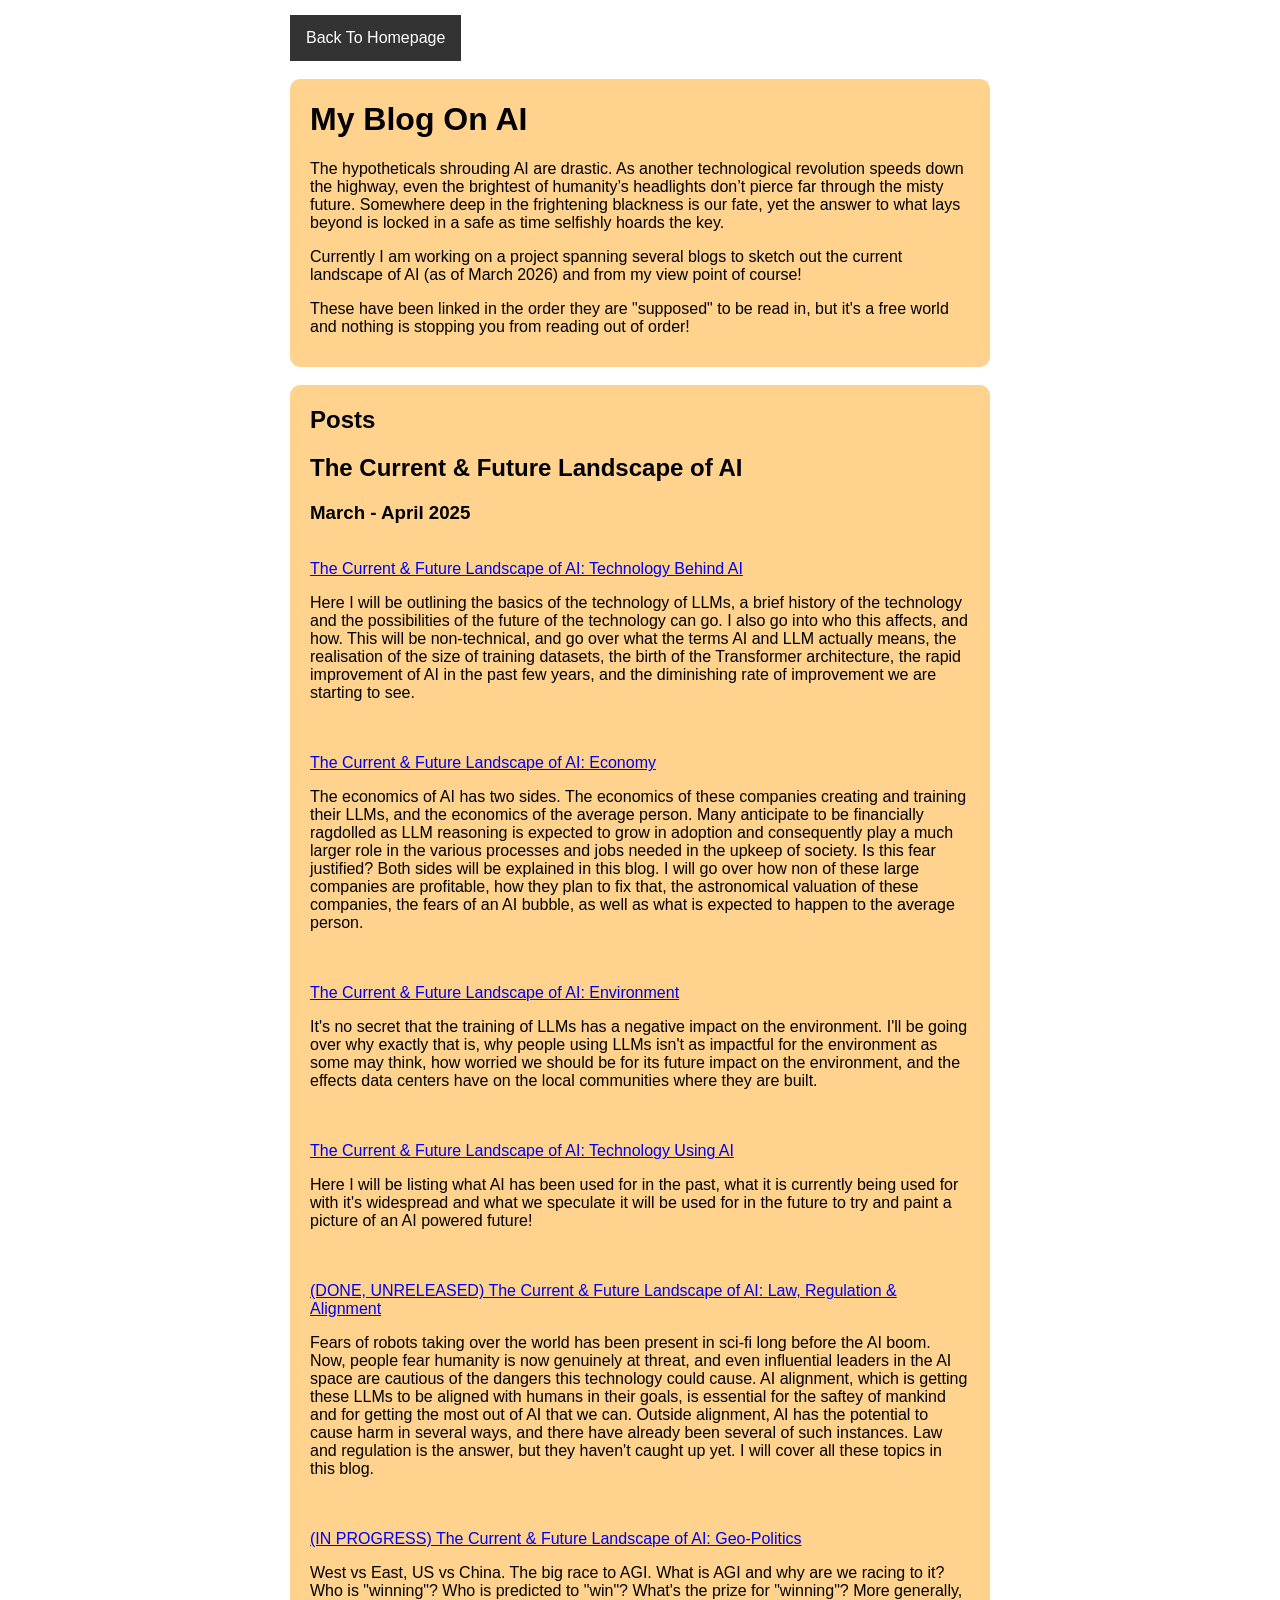
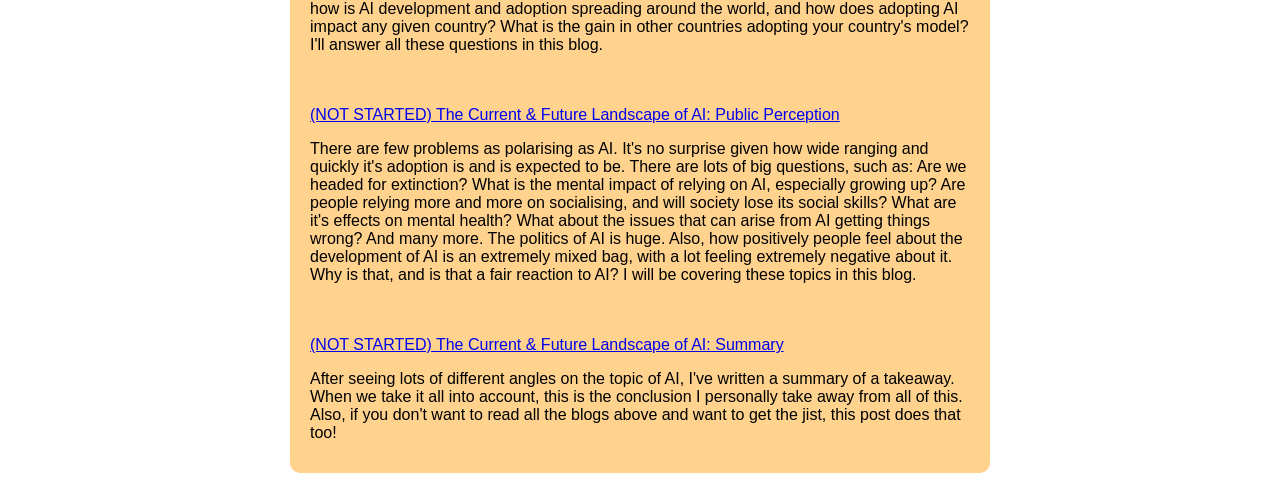
==== blog/ai-blog/ai-blog-hub.html @ b894f9e3 "small format change" ====
<!DOCTYPE html>
<html lang="en">

    <head>
        <script async src="https://www.googletagmanager.com/gtag/js?id=G-MPVWB1E2SN"></script>
        <script>
            window.dataLayer = window.dataLayer || [];
            function gtag(){dataLayer.push(arguments);}
            gtag('js', new Date());

            gtag('config', 'G-MPVWB1E2SN');
        </script>
        <meta charset="UTF-8">
        <meta name="viewport" content="width=device-width, initial-scale=1.0">
        <link rel="stylesheet" href="../../style.css">
        <title>Home</title>
    </head>

    <body>
        <nav class="nav-bar">
            <ul class="nav-bar-list nav-bar-text-design">
                <a class="nav-bar" href="../../index.html">Back To Homepage</a>
            </ul>
        </nav>

        <br>

        <div class="bg-colour">

            <h1>My Blog On AI</h1>

            <p>
                The hypotheticals shrouding AI are drastic. As another technological revolution speeds down the highway, even the brightest
                of humanity’s headlights don’t pierce far through the misty future. Somewhere deep in the frightening blackness is our fate,
                yet the answer to what lays beyond is locked in a safe as time selfishly hoards the key.
            </p>

            <p>
                Currently I am working on a project spanning several blogs to sketch out the current landscape
                of AI (as of March 2026) and from my view point of course!
            </p>

            <p>
                These have been linked in the order they are "supposed" to be read in, but it's a free world and nothing is
                stopping you from reading out of order!
            </p>

        </div>

        <br>

        <div class="bg-colour">

            <h2>Posts</h2>

            <h2>The Current & Future Landscape of AI</h2>

            <h3>March - April 2025</h3>

            <br>

            <a class="blog-title" href="ai-landscape-technology-behind-ai.html">The Current & Future Landscape of AI: Technology Behind AI</a>
            
            <p>
                Here I will be outlining the basics of the technology of LLMs, a brief history of the technology and the possibilities
                of the future of the technology can go. I also go into who this affects, and how. This will be non-technical, and
                go over what the terms AI and LLM actually means, the realisation of the size of training datasets, the birth of the
                Transformer architecture, the rapid improvement of AI in the past few years, and the diminishing rate of improvement
                we are starting to see.
            </p>
            
            <br><br>

            <a class="blog-title" href="ai-landscape-economic.html">The Current & Future Landscape of AI: Economy</a>

            <p>
                The economics of AI has two sides. The economics of these companies creating and training their LLMs, and the economics of
                the average person. Many anticipate to be financially ragdolled as LLM reasoning is expected to grow in adoption and
                consequently play a much larger role in the various processes and jobs needed in the upkeep of society. Is this fear justified?
                Both sides will be explained in this blog. I will go over how non of these large companies are profitable, how they plan to
                fix that, the astronomical valuation of these companies, the fears of an AI bubble, as well as what is expected to happen to
                the average person.
            </p>

            <br><br>

            <a class="blog-title" href="ai-landscape-environmental.html">The Current & Future Landscape of AI: Environment</a>

            <p>
                It's no secret that the training of LLMs has a negative impact on the environment. I'll be going over why exactly that
                is, why people using LLMs isn't as impactful for the environment as some may think, how worried we should be for its future
                impact on the environment, and the effects data centers have on the local communities where they are built.
            </p>

            <br><br>

            <a class="blog-title" href="ai-landscape-technology-using-ai.html">The Current & Future Landscape of AI: Technology Using AI</a>
            
            <p>
                Here I will be listing what AI has been used for in the past, what it is currently being used for with it's widespread
                and what we speculate it will be used for in the future to try and paint a picture of an AI powered future!
            
            </p>
            
            <br><br>

            <a class="blog-title" href="ai-landscape-technology-ai-alignment.html">(DONE, UNRELEASED) The Current & Future Landscape of AI: Law, Regulation & Alignment</a>
            
            <p>
                Fears of robots taking over the world has been present in sci-fi long before the AI boom. Now, people fear humanity is now
                genuinely at threat, and even influential leaders in the AI space are cautious of the dangers this technology could cause.
                AI alignment, which is getting these LLMs to be aligned with humans in their goals, is essential for the saftey of mankind
                and for getting the most out of AI that we can. Outside alignment, AI has the potential to cause harm in several ways, and
                there have already been several of such instances. Law and regulation is the answer, but they haven't caught up yet. I will
                cover all these topics in this blog.
            </p>

            <br><br>

            <a class="blog-title" href="ai-landscape-geo-political.html">(IN PROGRESS) The Current & Future Landscape of AI: Geo-Politics</a>

            <p>
                West vs East, US vs China. The big race to AGI. What is AGI and why are we racing to it? Who is "winning"? Who is predicted
                to "win"? What's the prize for "winning"? More generally, how is AI development and adoption spreading around the world, and
                how does adopting AI impact any given country? What is the gain in other countries adopting your country's model? I'll answer
                all these questions in this blog.
            </p>

            <br><br>

            <a class="blog-title" href="ai-landscape-public.html">(NOT STARTED) The Current & Future Landscape of AI: Public Perception</a>

            <p>
                There are few problems as polarising as AI. It's no surprise given how wide ranging and quickly it's adoption is and is
                expected to be. There are lots of big questions, such as: Are we headed for extinction? What is the mental impact of relying
                on AI, especially growing up? Are people relying more and more on socialising, and will society lose its social skills? What
                are it's effects on mental health? What about the issues that can arise from AI getting things wrong? And many more. The
                politics of AI is huge. Also, how positively people feel about the development of AI is an extremely mixed bag, with a lot
                feeling extremely negative about it. Why is that, and is that a fair reaction to AI? I will be covering these topics in this
                blog.
            </p>

            <br><br>

            <a class="blog-title" href="ai-landscape-summary.html">(NOT STARTED) The Current & Future Landscape of AI: Summary</a>

            <p>
                After seeing lots of different angles on the topic of AI, I've written a summary of a takeaway. When we take it all into
                account, this is the conclusion I personally take away from all of this. Also, if you don't want to read all the blogs
                above and want to get the jist, this post does that too!
            </p>

        </div>

    </body>

</html>
---- style.css ----
body {
    margin-top: 15px;
    margin-bottom: 30px;

    max-width: 700px;
    margin-left: auto;
    margin-right: auto;

    font-style: inter;
    font-family: "Inter", sans-serif;
    font-optical-sizing: auto;
    font-weight: 370;
    font-style: normal;
}

.bg-colour {
    background-color: rgb(255, 210, 142);
    border-radius: 10px;
    padding: 20px;
    padding-top: 1px;
    padding-bottom: 15px;
}

.bold {
    font-weight: bold;
}

table {
    border-collapse: collapse;
    width: 100%;
    margin: 20px 0;
}

th {
    border: 1px solid black;
    text-align: center;
    padding: 6px;
    background-color: rgb(250, 199, 110);
    font-weight: bold;
}

td {
    border: 1px solid black;
    text-align: center;
    padding: 6px;
    font-size: 14px;
}

tr:nth-child(even) {
    background-color: rgb(255, 225, 170);
}

.nav-bar {
    width: fit-content;
    background-color: #333333;
}

.nav-bar-list {
    list-style-type: none;
    margin: 0;
    padding-left: 0;
    display: flex;
}

.nav-bar-text-design a {
    display: block;
    color: rgb(255, 255, 255);
    padding: 14px 16px;
    text-decoration: none;
}

.nav-bar a:hover {
    background-color: #111111;
}

.nav-dropdown-design {
    display: none;
    list-style-type: none;
    flex-direction: column;
    position: absolute;
    background-color: #000000;
    min-width: 150px;
    box-shadow: 0px 8px 16px 0px rgba(0,0,0,0.2);
    padding: 3px 4px;
}

.nav-dropdown:hover .nav-dropdown-design{
    display: block;
}

.nav-dropdown {
    position: relative;
}
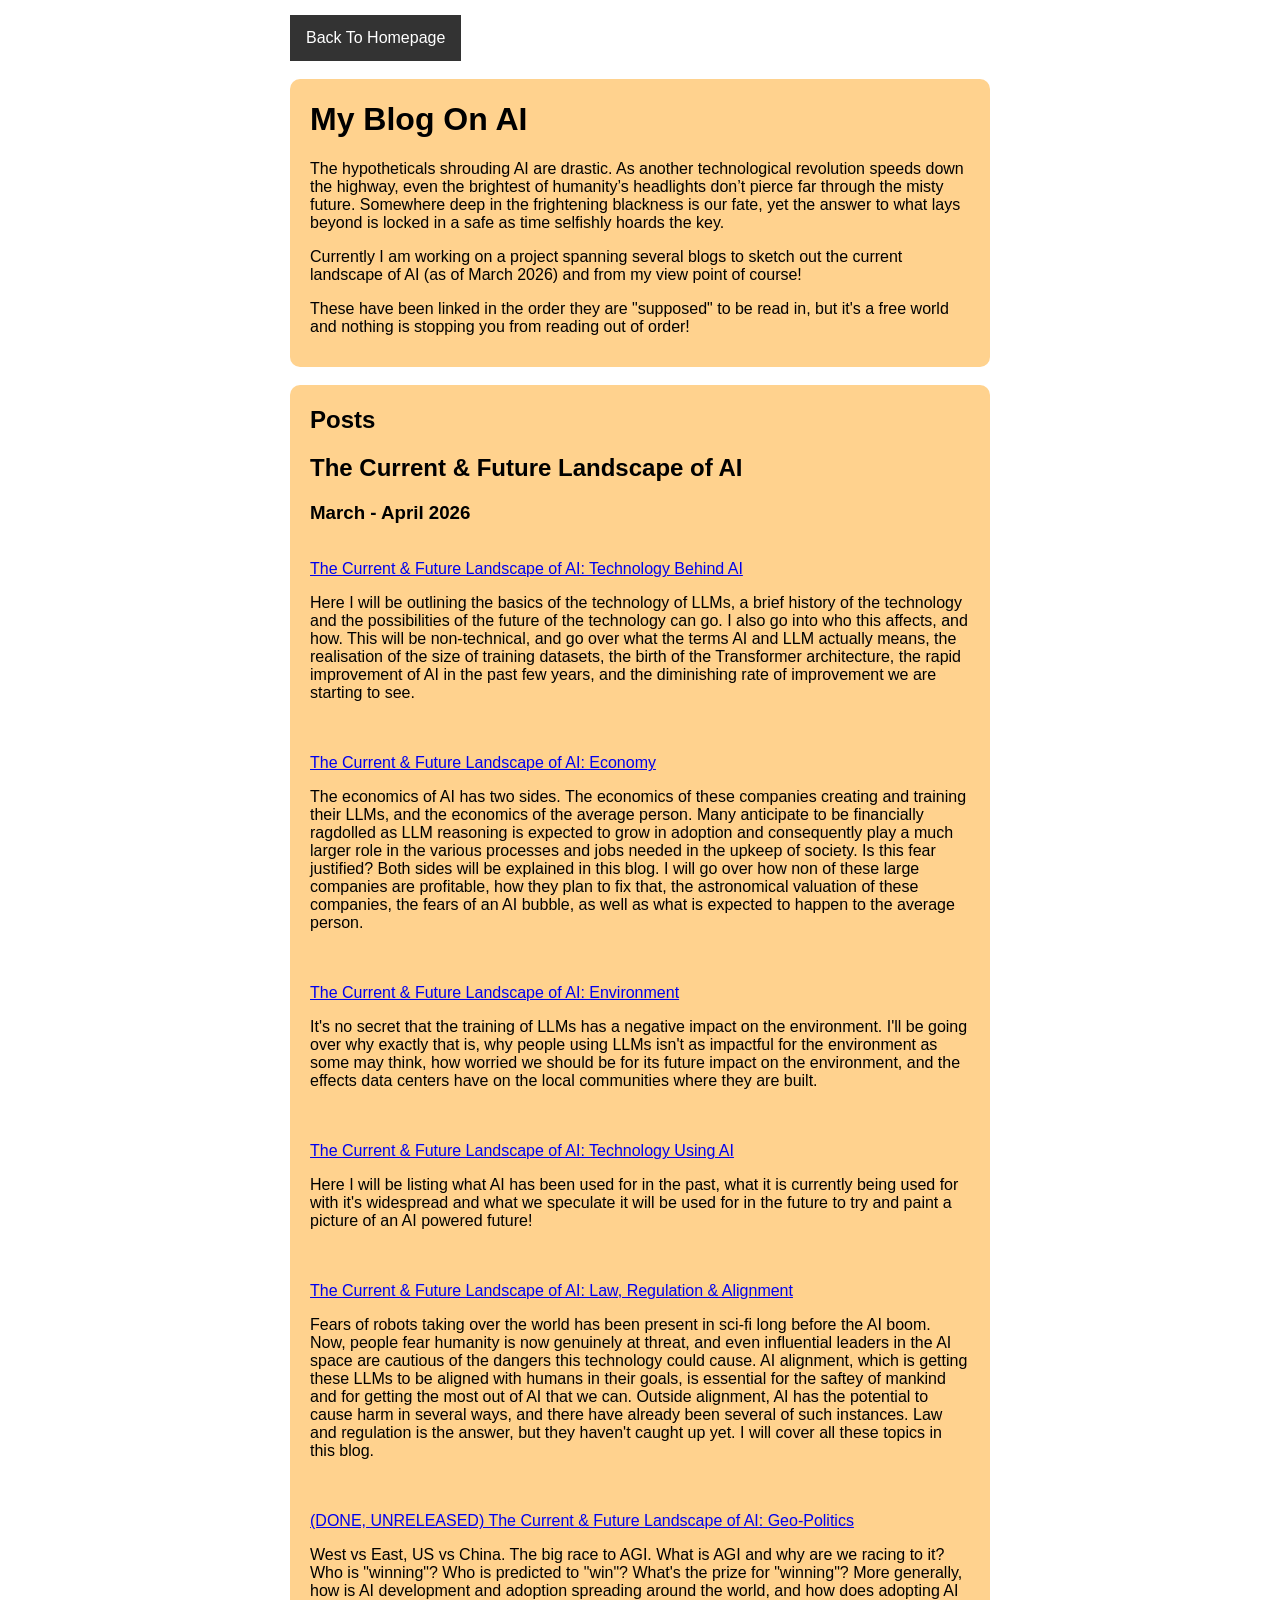
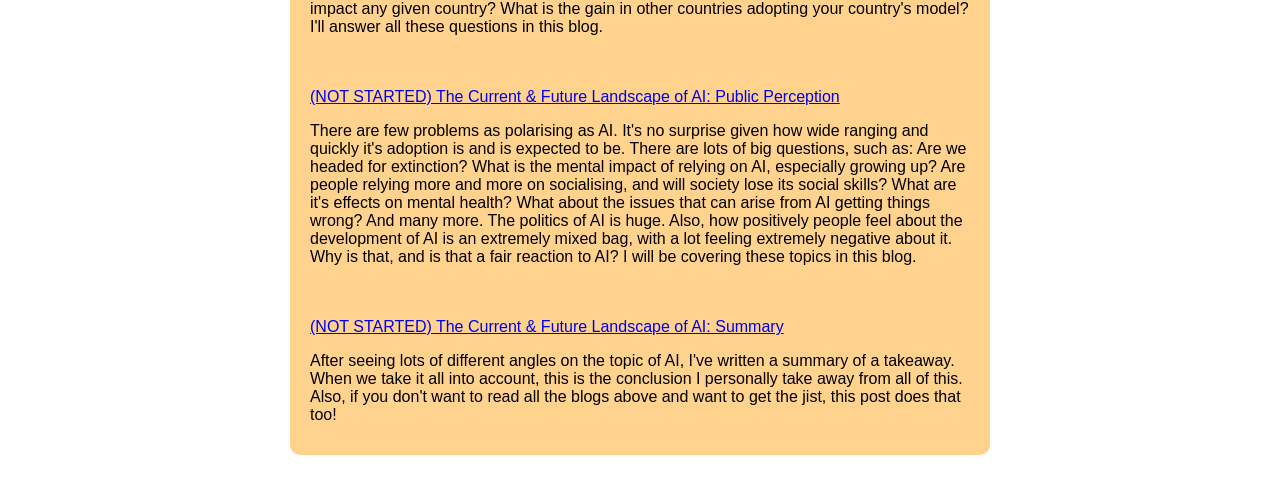
==== commit 398d0da0: "changing in progress to done for geopolitics blog" ====
--- a/blog/ai-blog/ai-blog-hub.html
+++ b/blog/ai-blog/ai-blog-hub.html
@@ -55,7 +55,7 @@
 
             <h2>The Current & Future Landscape of AI</h2>
 
-            <h3>March - April 2025</h3>
+            <h3>March - April 2026</h3>
 
             <br>
 
@@ -104,7 +104,7 @@
             
             <br><br>
 
-            <a class="blog-title" href="ai-landscape-technology-ai-alignment.html">(DONE, UNRELEASED) The Current & Future Landscape of AI: Law, Regulation & Alignment</a>
+            <a class="blog-title" href="ai-landscape-technology-ai-alignment.html">The Current & Future Landscape of AI: Law, Regulation & Alignment</a>
             
             <p>
                 Fears of robots taking over the world has been present in sci-fi long before the AI boom. Now, people fear humanity is now
@@ -117,7 +117,7 @@
 
             <br><br>
 
-            <a class="blog-title" href="ai-landscape-geo-political.html">(IN PROGRESS) The Current & Future Landscape of AI: Geo-Politics</a>
+            <a class="blog-title" href="ai-landscape-geo-political.html">(DONE, UNRELEASED) The Current & Future Landscape of AI: Geo-Politics</a>
 
             <p>
                 West vs East, US vs China. The big race to AGI. What is AGI and why are we racing to it? Who is "winning"? Who is predicted
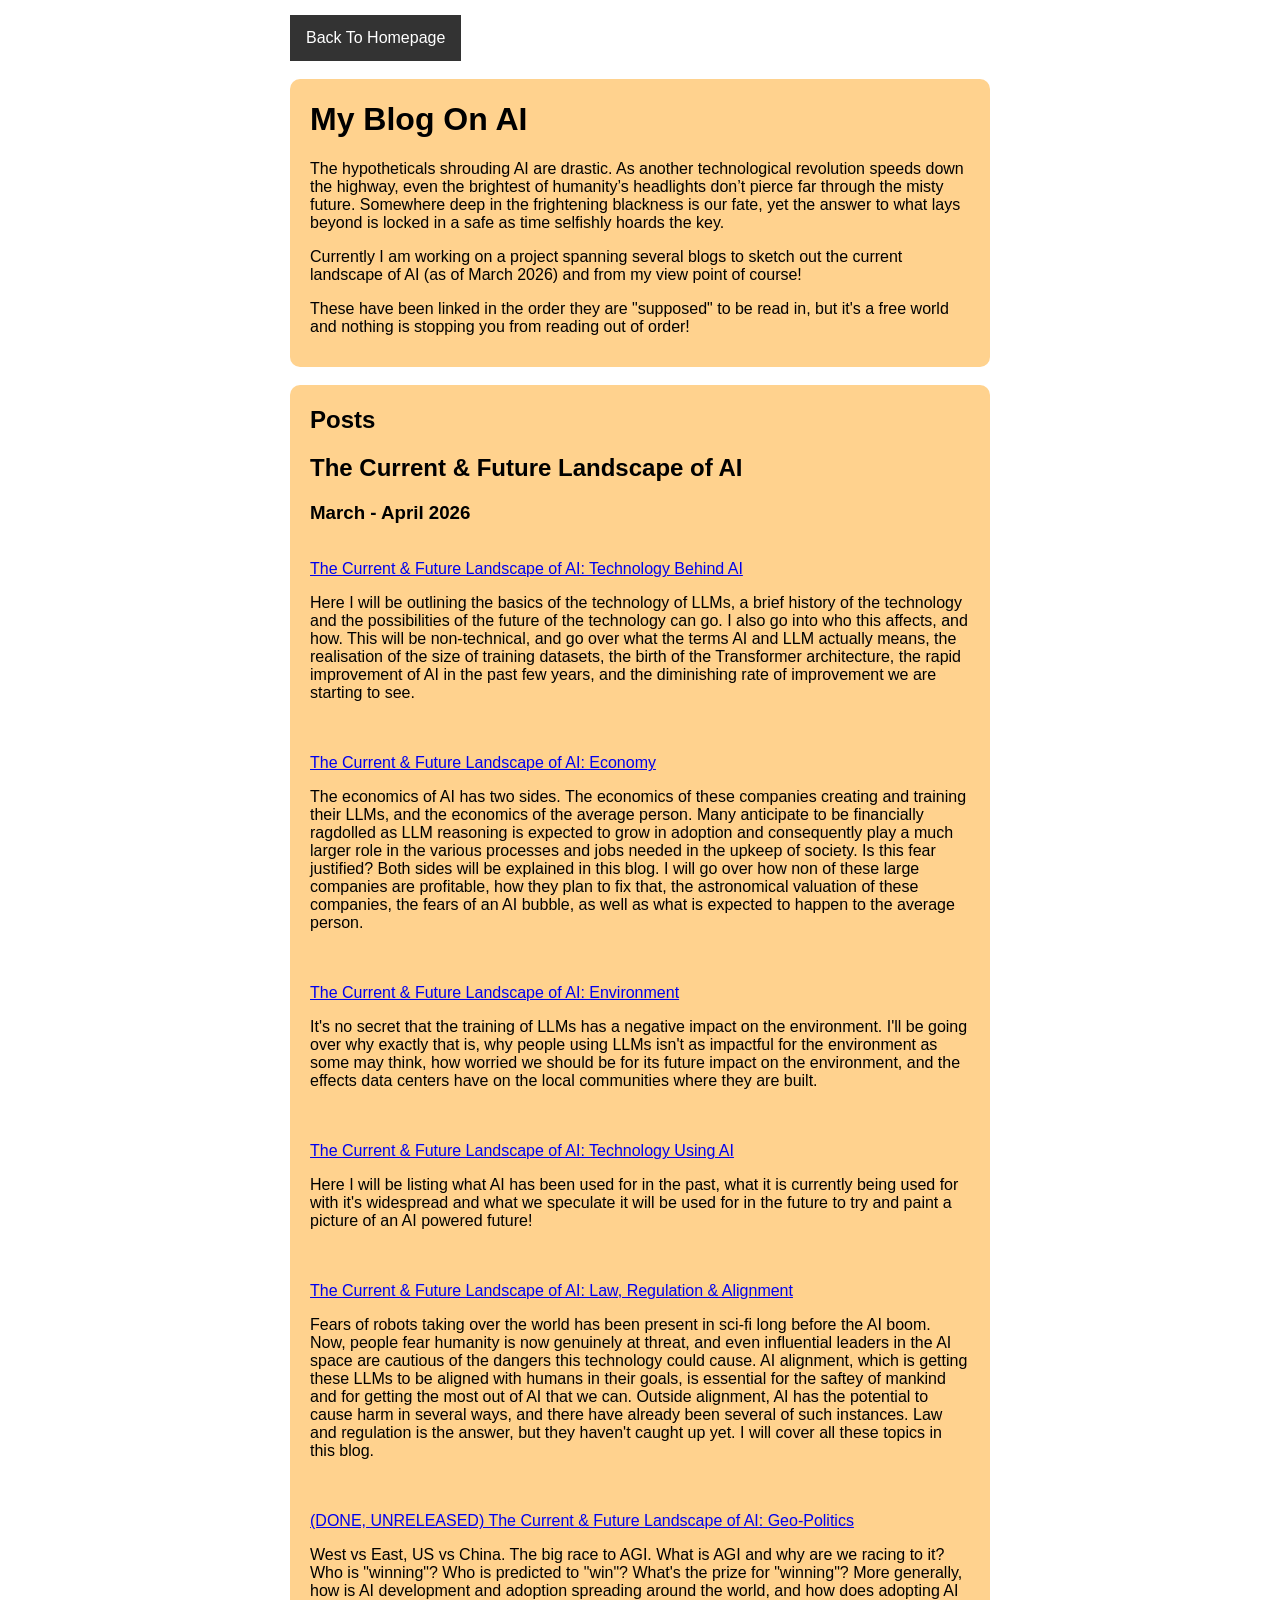
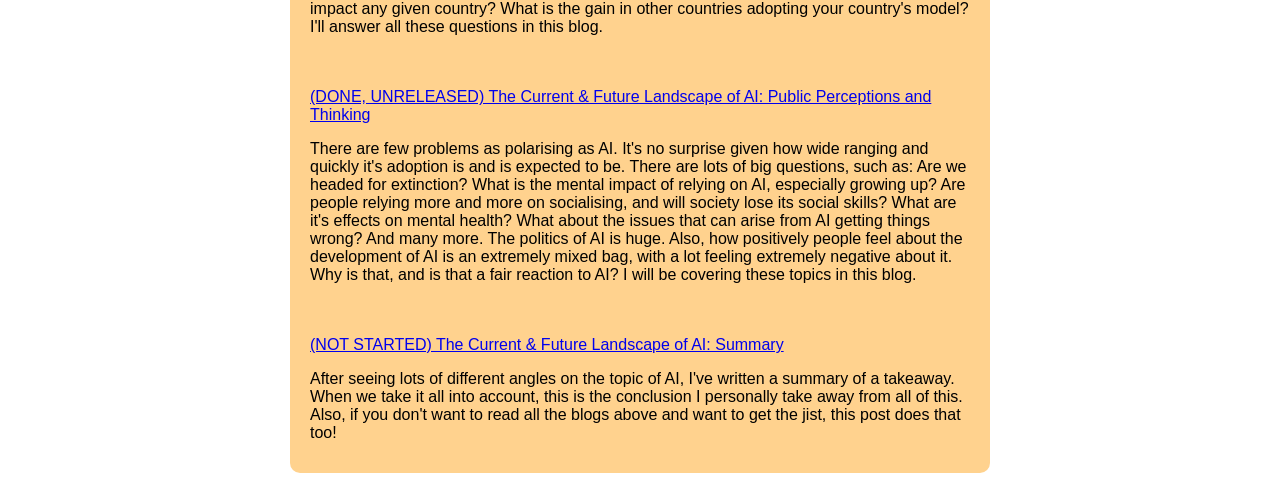
==== commit 853edd40: "added that public perception blog is done" ====
--- a/blog/ai-blog/ai-blog-hub.html
+++ b/blog/ai-blog/ai-blog-hub.html
@@ -128,7 +128,7 @@
 
             <br><br>
 
-            <a class="blog-title" href="ai-landscape-public.html">(NOT STARTED) The Current & Future Landscape of AI: Public Perception</a>
+            <a class="blog-title" href="ai-landscape-public.html">(DONE, UNRELEASED) The Current & Future Landscape of AI: Public Perceptions and Thinking</a>
 
             <p>
                 There are few problems as polarising as AI. It's no surprise given how wide ranging and quickly it's adoption is and is
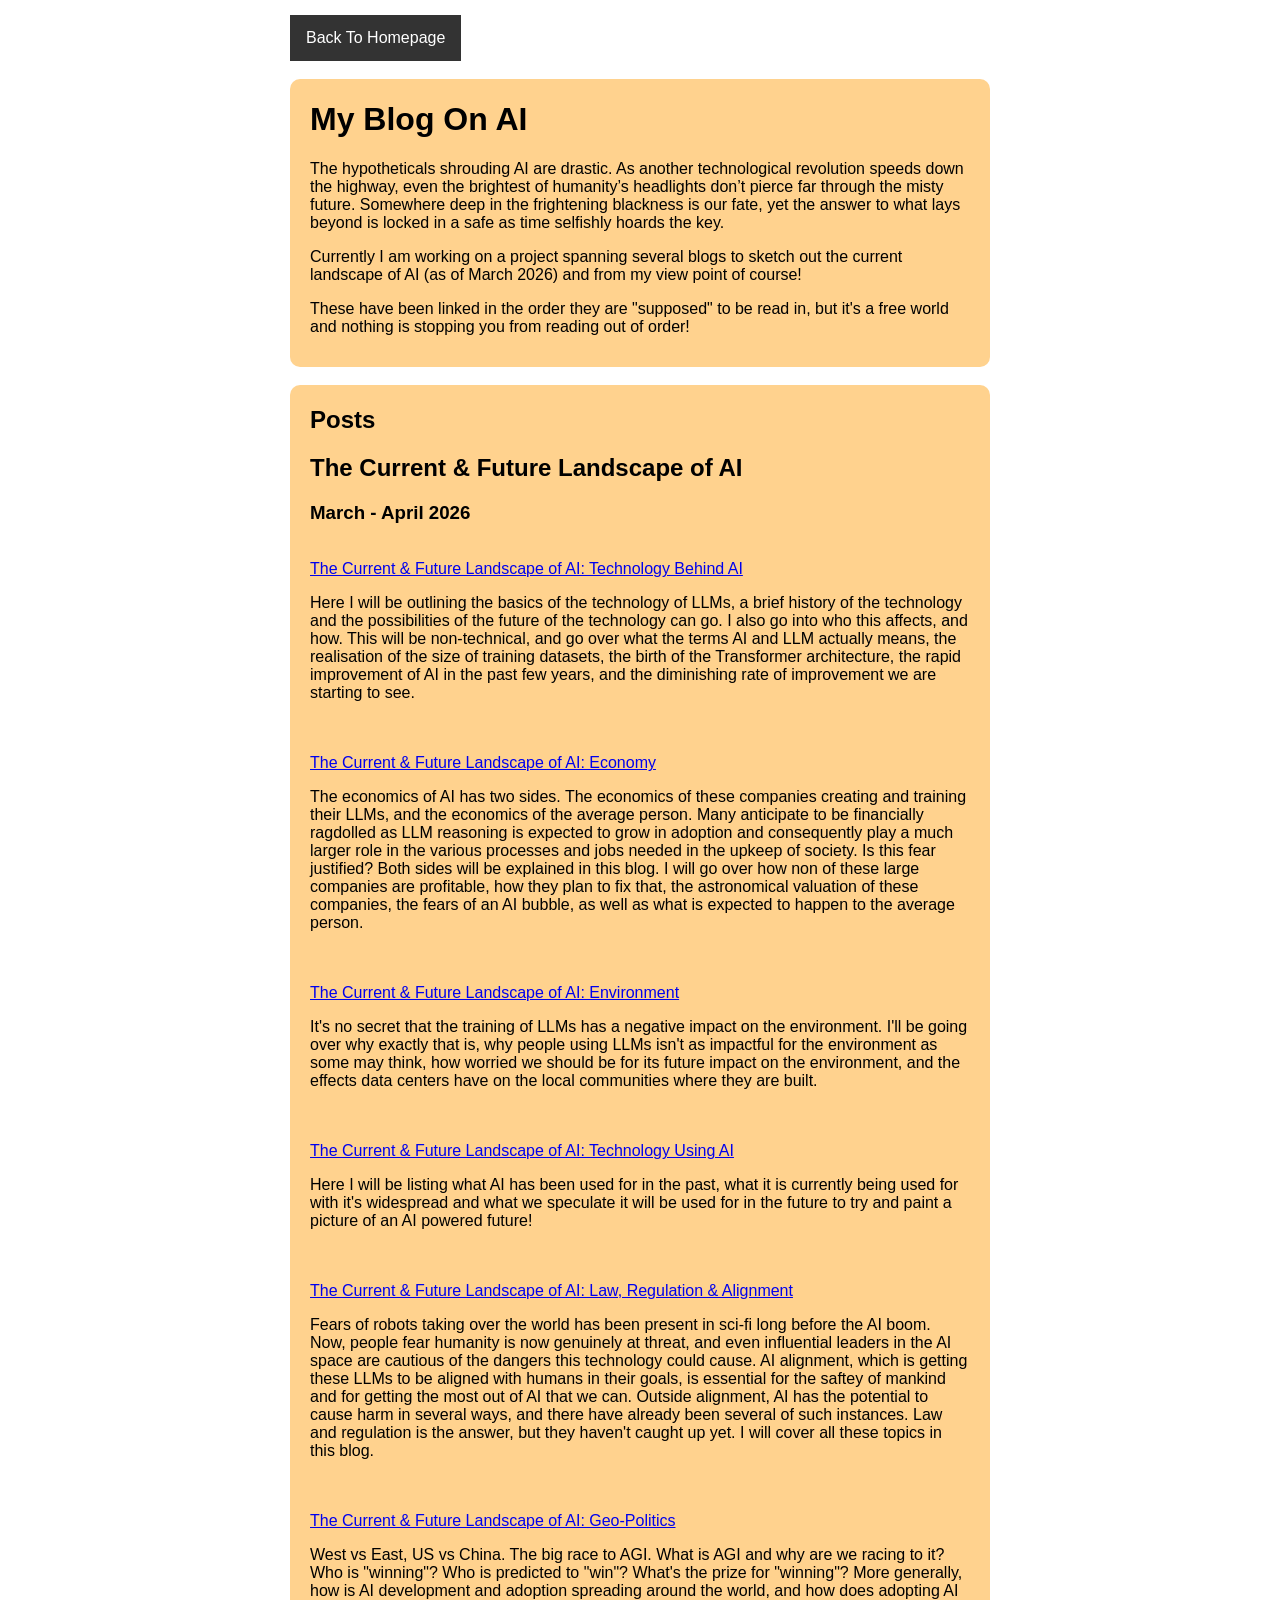
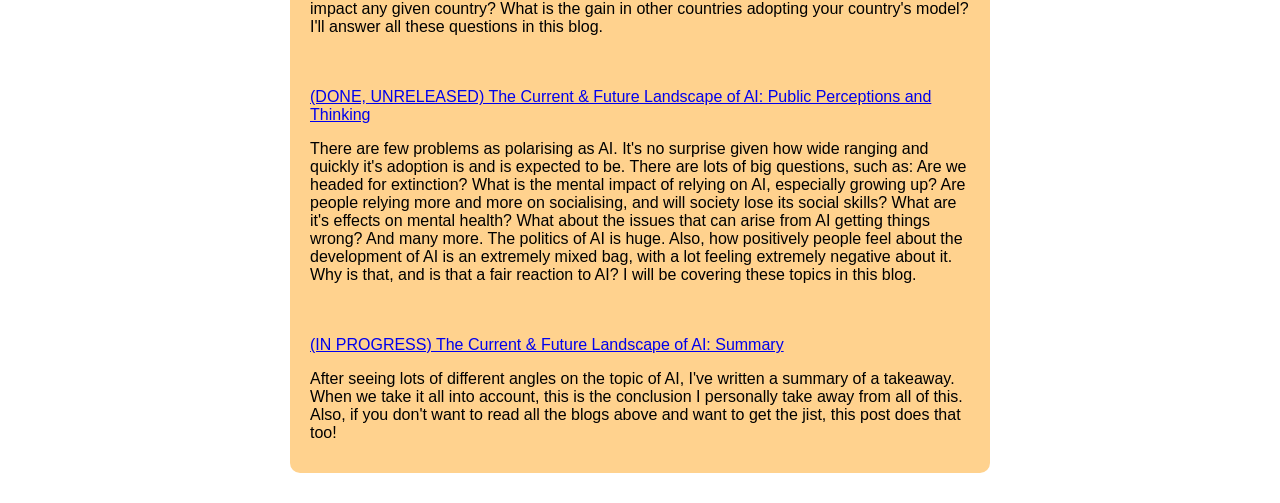
==== commit 029267ba: "edited the summary blog to be in progress" ====
--- a/blog/ai-blog/ai-blog-hub.html
+++ b/blog/ai-blog/ai-blog-hub.html
@@ -117,7 +117,7 @@
 
             <br><br>
 
-            <a class="blog-title" href="ai-landscape-geo-political.html">(DONE, UNRELEASED) The Current & Future Landscape of AI: Geo-Politics</a>
+            <a class="blog-title" href="ai-landscape-geo-political.html">The Current & Future Landscape of AI: Geo-Politics</a>
 
             <p>
                 West vs East, US vs China. The big race to AGI. What is AGI and why are we racing to it? Who is "winning"? Who is predicted
@@ -142,7 +142,7 @@
 
             <br><br>
 
-            <a class="blog-title" href="ai-landscape-summary.html">(NOT STARTED) The Current & Future Landscape of AI: Summary</a>
+            <a class="blog-title" href="ai-landscape-summary.html">(IN PROGRESS) The Current & Future Landscape of AI: Summary</a>
 
             <p>
                 After seeing lots of different angles on the topic of AI, I've written a summary of a takeaway. When we take it all into
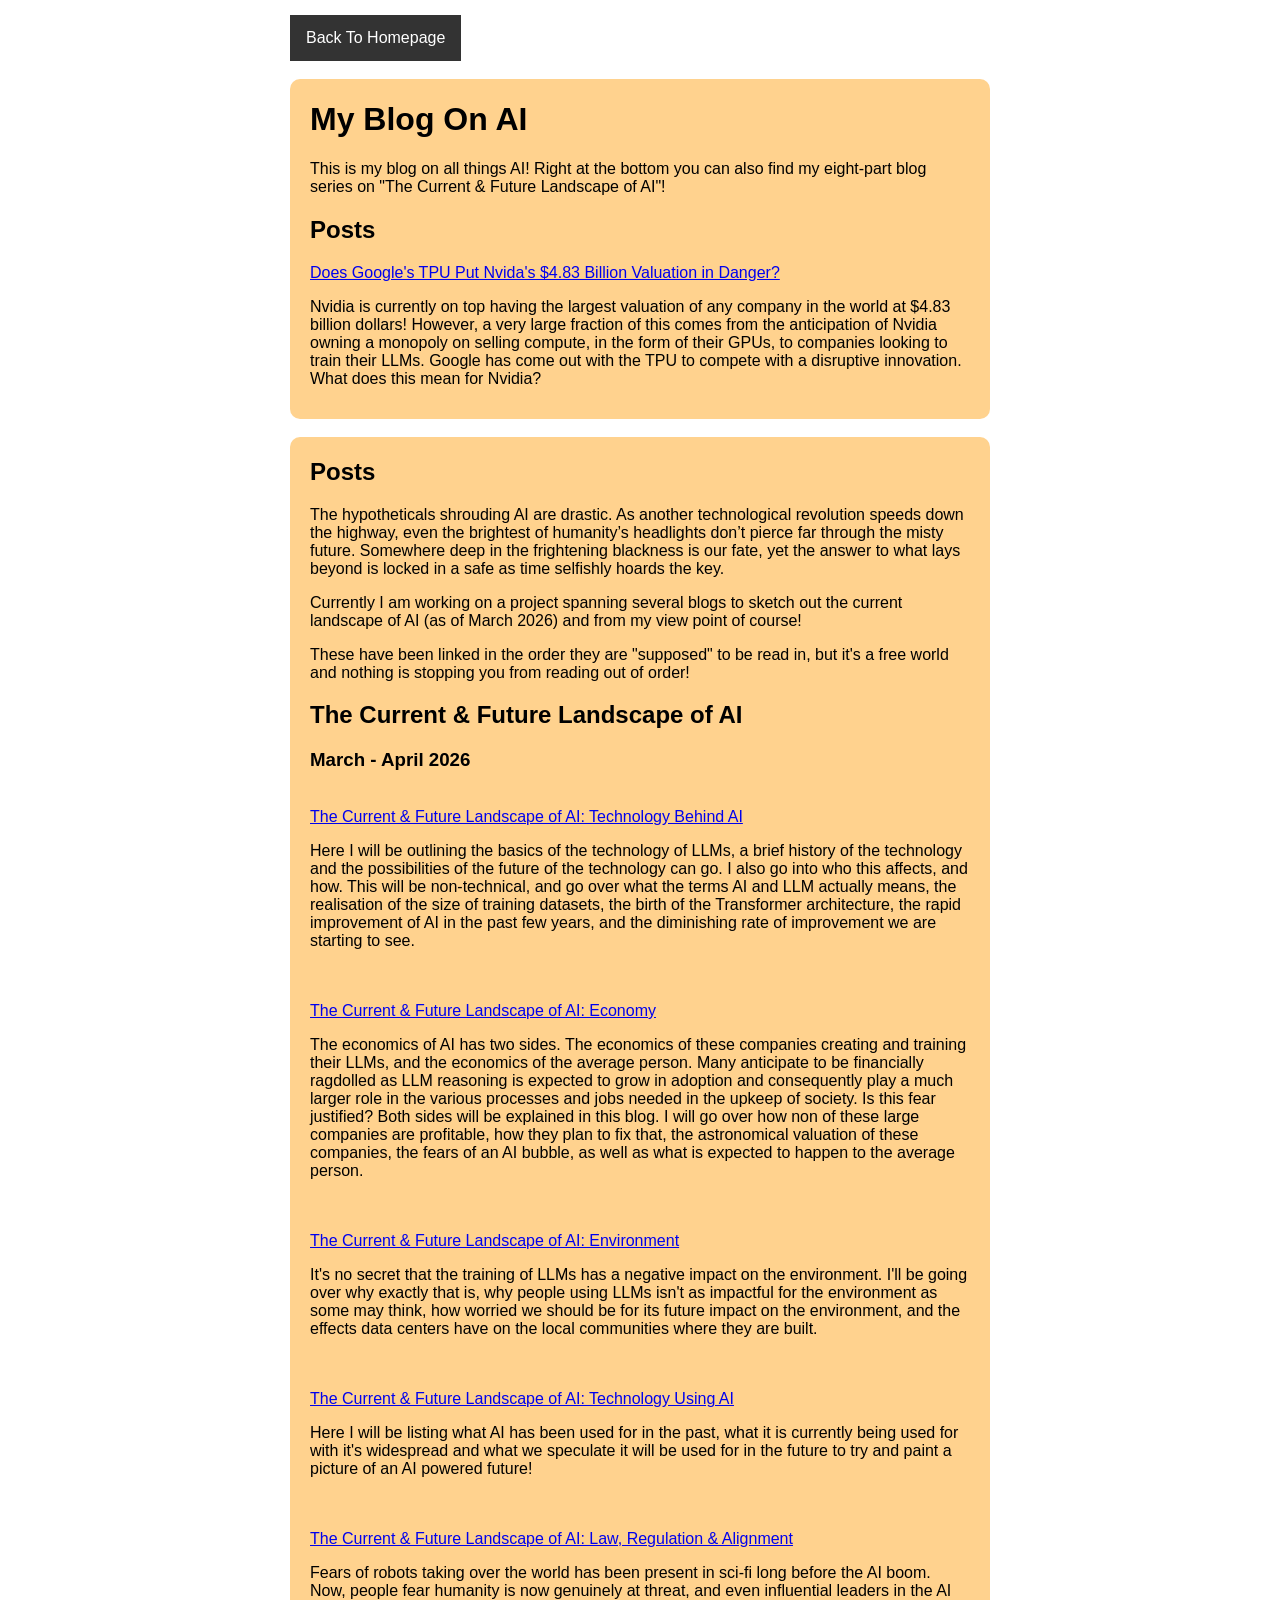
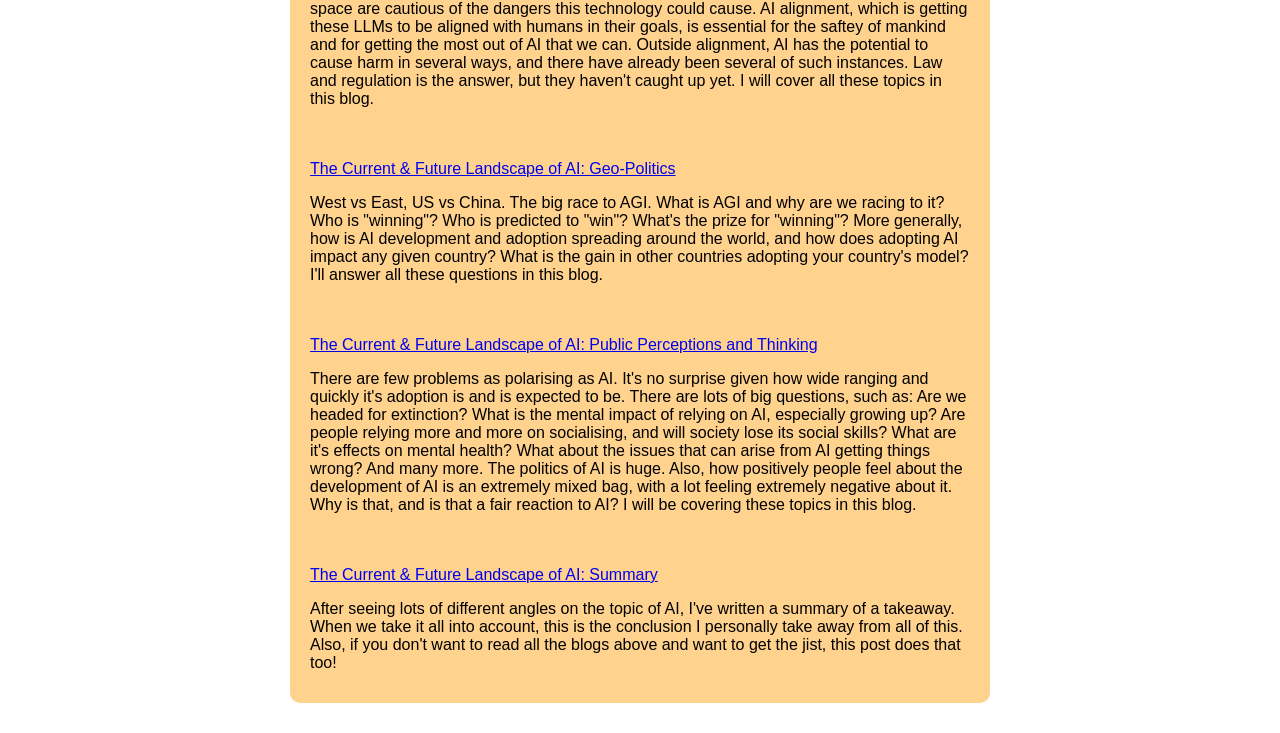
==== commit a9c50728: "Just uploading last 2 blogs cba waiting plus adding nvidida gpu tpu blog" ====
--- a/blog/ai-blog/ai-blog-hub.html
+++ b/blog/ai-blog/ai-blog-hub.html
@@ -29,6 +29,26 @@
 
             <h1>My Blog On AI</h1>
 
+            <p>This is my blog on all things AI! Right at the bottom you can also find my eight-part blog series on "The Current & Future Landscape of AI"!</p>
+
+            <h2>Posts</h2>
+
+            <a class="blog-title" href="nvidia-gpu-google-tpu.html">Does Google's TPU Put Nvida's $4.83 Billion Valuation in Danger?</a>
+
+            <p>
+                Nvidia is currently on top having the largest valuation of any company in the world at $4.83 billion dollars! However, a very large fraction of
+                this comes from the anticipation of Nvidia owning a monopoly on selling compute, in the form of their GPUs, to companies looking to train their LLMs.
+                Google has come out with the TPU to compete with a disruptive innovation. What does this mean for Nvidia?
+            </p>
+
+        </div>
+
+        <br>
+
+        <div class="bg-colour">
+
+            <h2>Posts</h2>
+
             <p>
                 The hypotheticals shrouding AI are drastic. As another technological revolution speeds down the highway, even the brightest
                 of humanity’s headlights don’t pierce far through the misty future. Somewhere deep in the frightening blackness is our fate,
@@ -44,14 +64,6 @@
                 These have been linked in the order they are "supposed" to be read in, but it's a free world and nothing is
                 stopping you from reading out of order!
             </p>
-
-        </div>
-
-        <br>
-
-        <div class="bg-colour">
-
-            <h2>Posts</h2>
 
             <h2>The Current & Future Landscape of AI</h2>
 
@@ -128,7 +140,7 @@
 
             <br><br>
 
-            <a class="blog-title" href="ai-landscape-public.html">(DONE, UNRELEASED) The Current & Future Landscape of AI: Public Perceptions and Thinking</a>
+            <a class="blog-title" href="ai-landscape-public.html">The Current & Future Landscape of AI: Public Perceptions and Thinking</a>
 
             <p>
                 There are few problems as polarising as AI. It's no surprise given how wide ranging and quickly it's adoption is and is
@@ -142,7 +154,7 @@
 
             <br><br>
 
-            <a class="blog-title" href="ai-landscape-summary.html">(IN PROGRESS) The Current & Future Landscape of AI: Summary</a>
+            <a class="blog-title" href="ai-landscape-summary.html">The Current & Future Landscape of AI: Summary</a>
 
             <p>
                 After seeing lots of different angles on the topic of AI, I've written a summary of a takeaway. When we take it all into
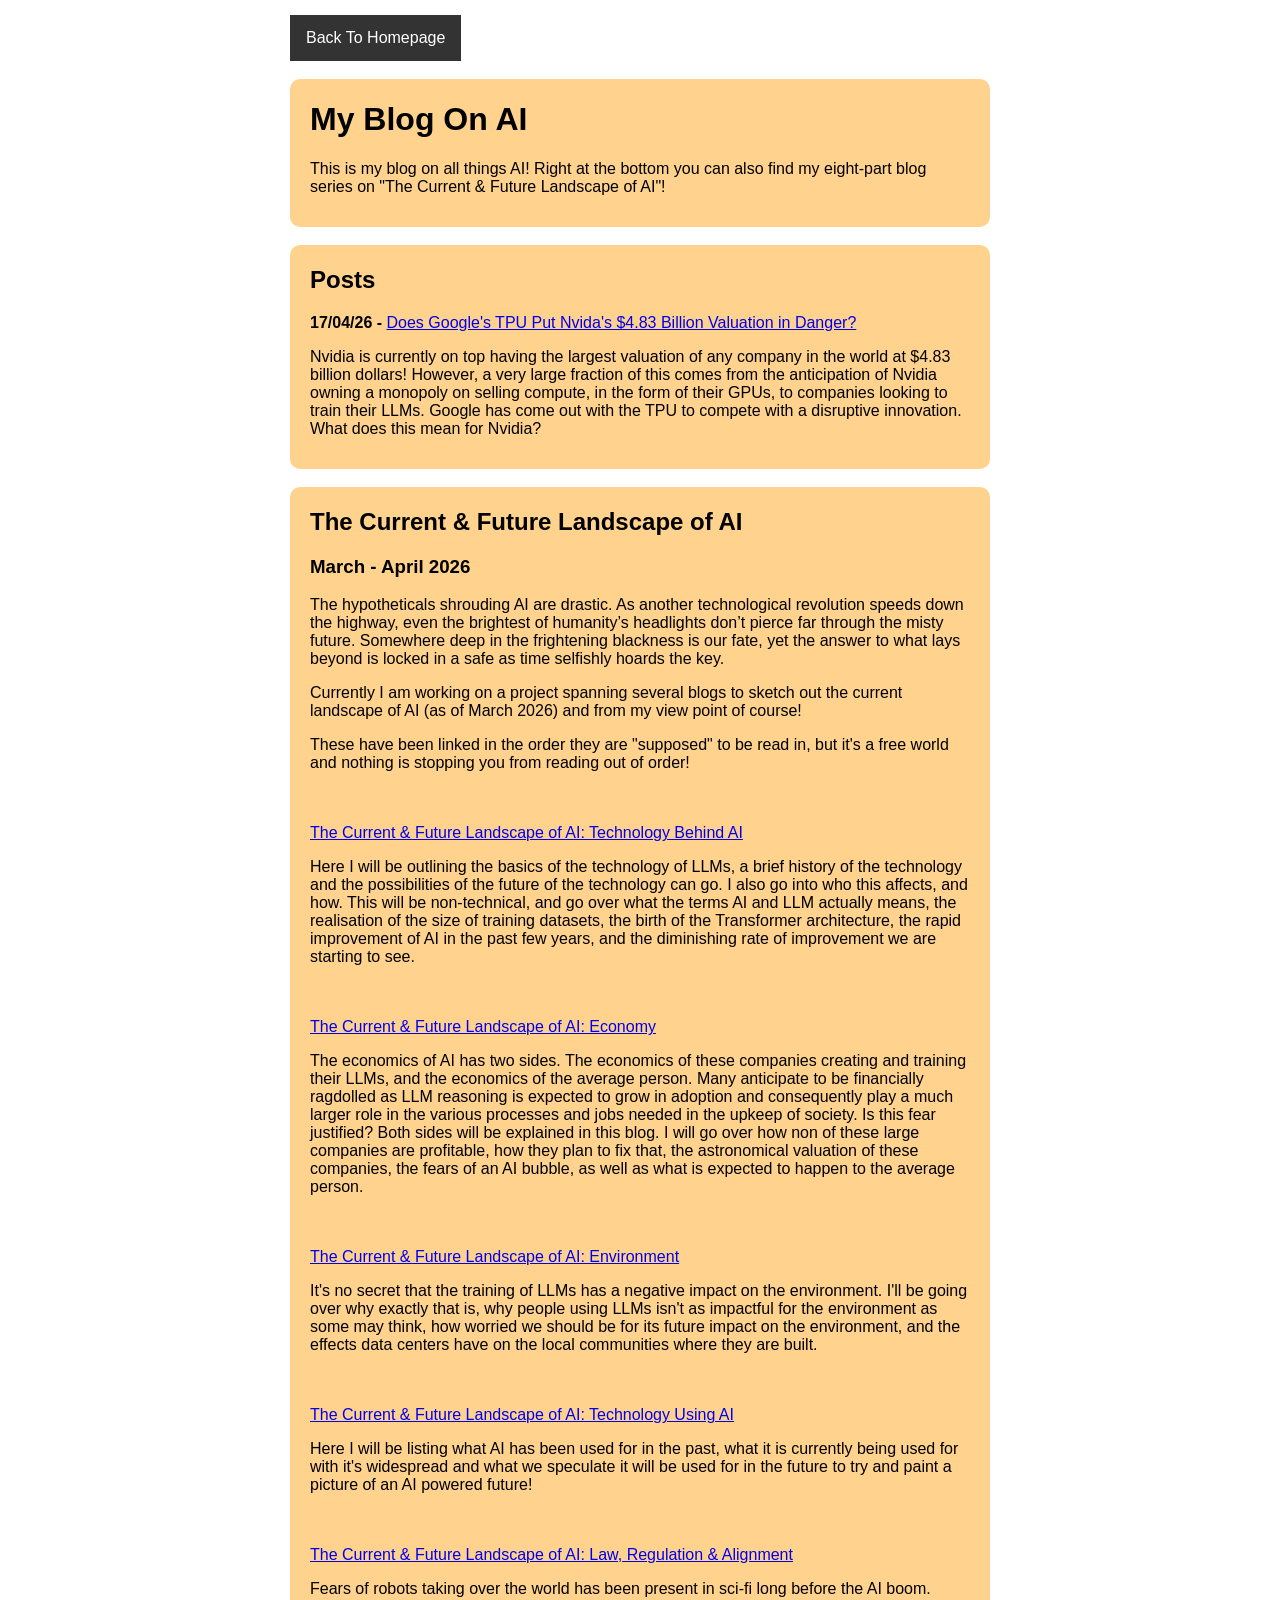
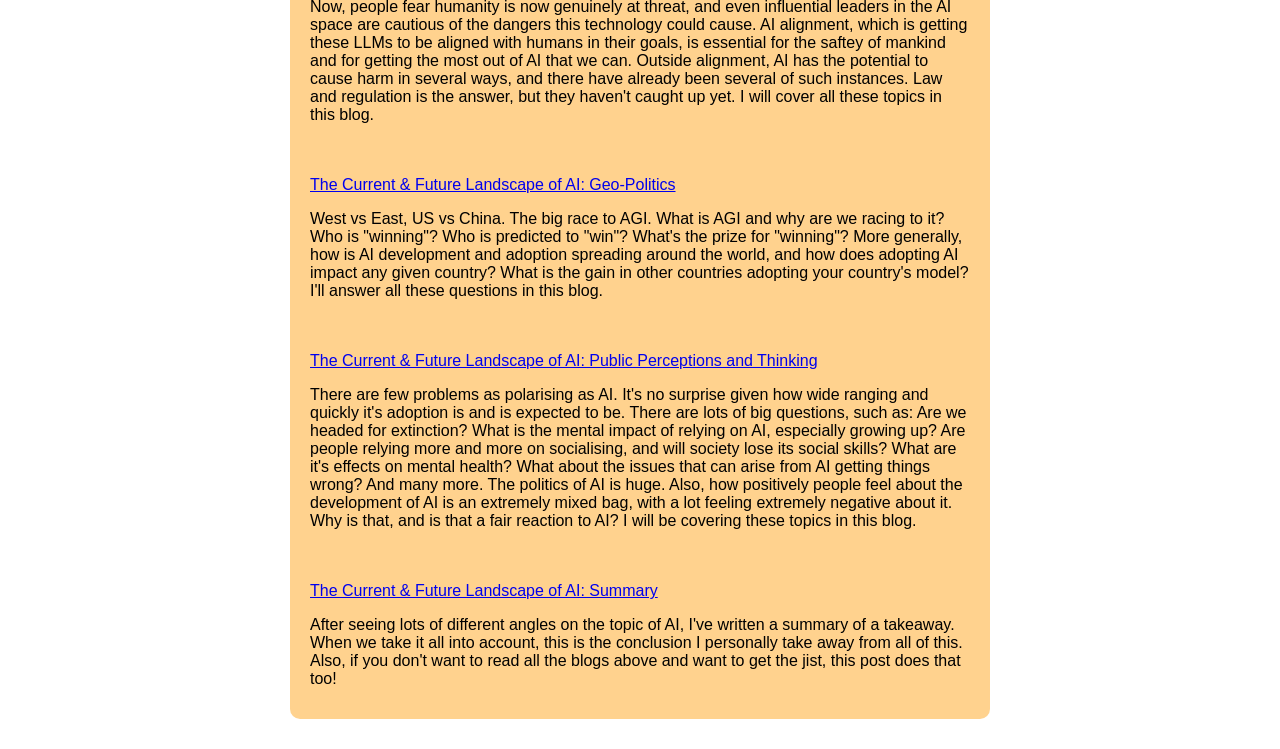
==== commit 51e459e3: "formatting updates" ====
--- a/blog/ai-blog/ai-blog-hub.html
+++ b/blog/ai-blog/ai-blog-hub.html
@@ -31,8 +31,15 @@
 
             <p>This is my blog on all things AI! Right at the bottom you can also find my eight-part blog series on "The Current & Future Landscape of AI"!</p>
 
+        </div>
+
+        <br>
+
+        <div class="bg-colour">
+
             <h2>Posts</h2>
 
+            <b>17/04/26 - </b>
             <a class="blog-title" href="nvidia-gpu-google-tpu.html">Does Google's TPU Put Nvida's $4.83 Billion Valuation in Danger?</a>
 
             <p>
@@ -47,7 +54,9 @@
 
         <div class="bg-colour">
 
-            <h2>Posts</h2>
+            <h2>The Current & Future Landscape of AI</h2>
+
+            <h3>March - April 2026</h3>
 
             <p>
                 The hypotheticals shrouding AI are drastic. As another technological revolution speeds down the highway, even the brightest
@@ -65,11 +74,7 @@
                 stopping you from reading out of order!
             </p>
 
-            <h2>The Current & Future Landscape of AI</h2>
-
-            <h3>March - April 2026</h3>
-
-            <br>
+            <br><br>
 
             <a class="blog-title" href="ai-landscape-technology-behind-ai.html">The Current & Future Landscape of AI: Technology Behind AI</a>
             
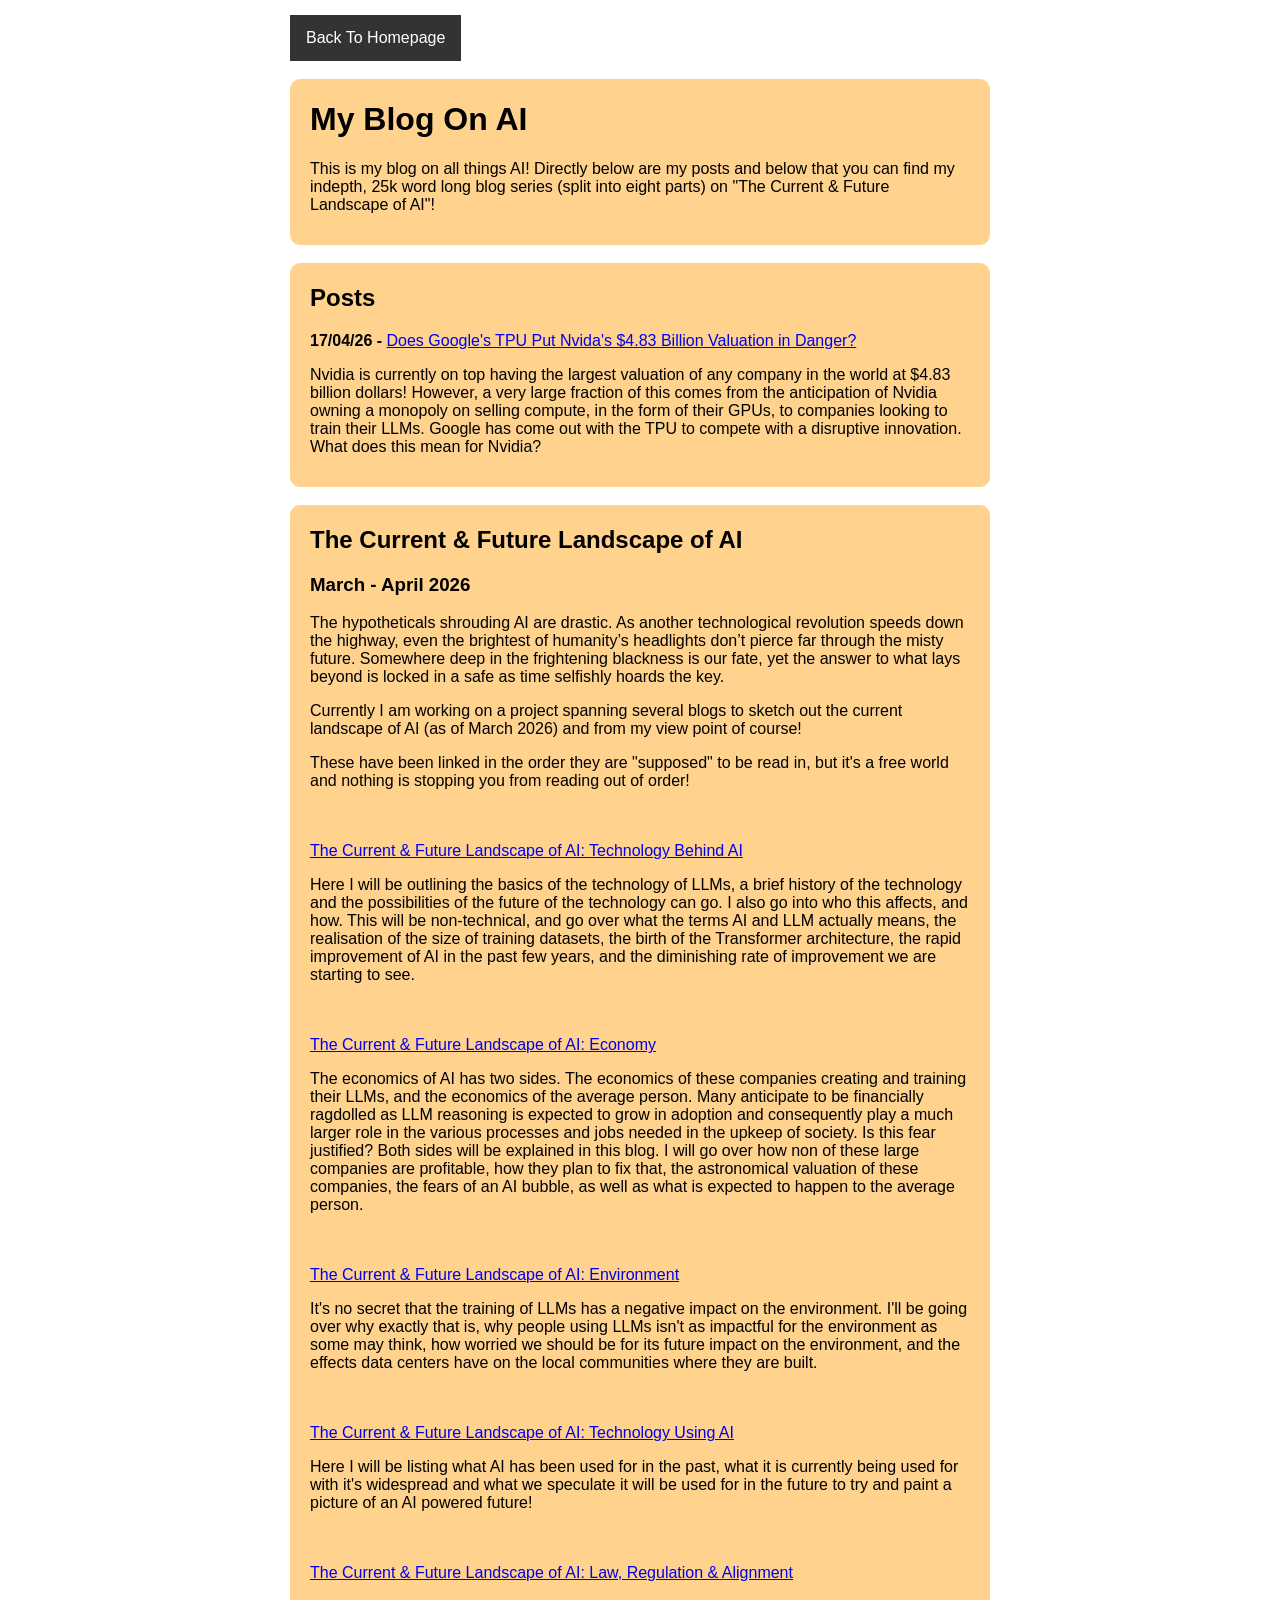
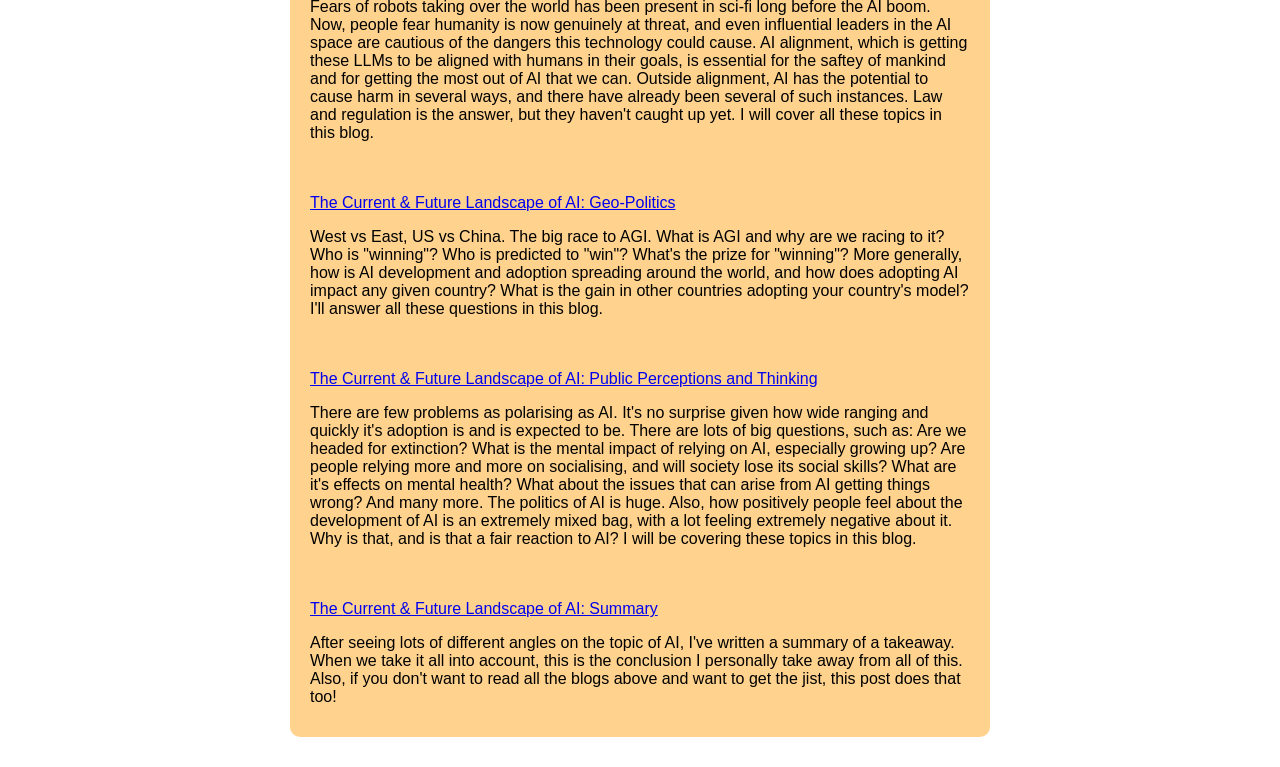
==== commit b1f93cfc: "typo fix" ====
--- a/blog/ai-blog/ai-blog-hub.html
+++ b/blog/ai-blog/ai-blog-hub.html
@@ -29,7 +29,7 @@
 
             <h1>My Blog On AI</h1>
 
-            <p>This is my blog on all things AI! Right at the bottom you can also find my eight-part blog series on "The Current & Future Landscape of AI"!</p>
+            <p>This is my blog on all things AI! Directly below are my posts and below that you can find my indepth, 25k word long blog series (split into eight parts) on "The Current & Future Landscape of AI"!</p>
 
         </div>
 
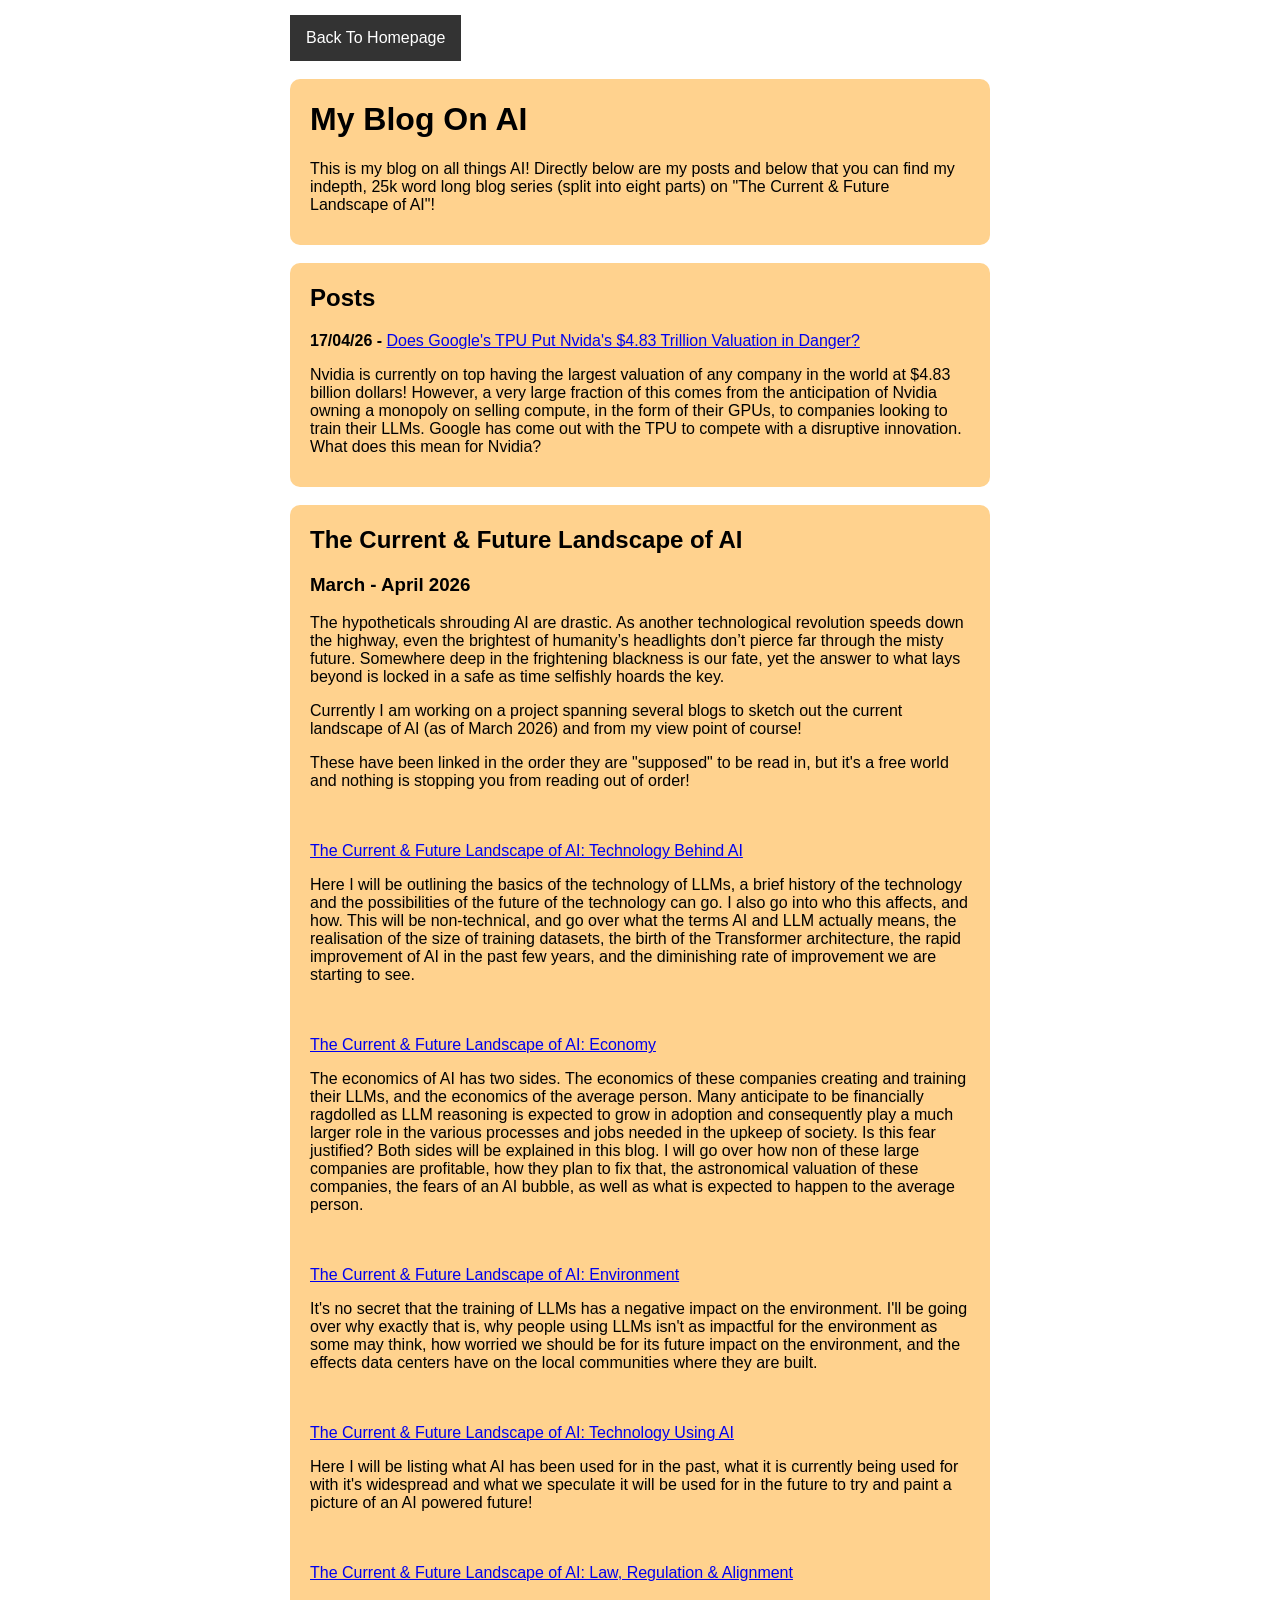
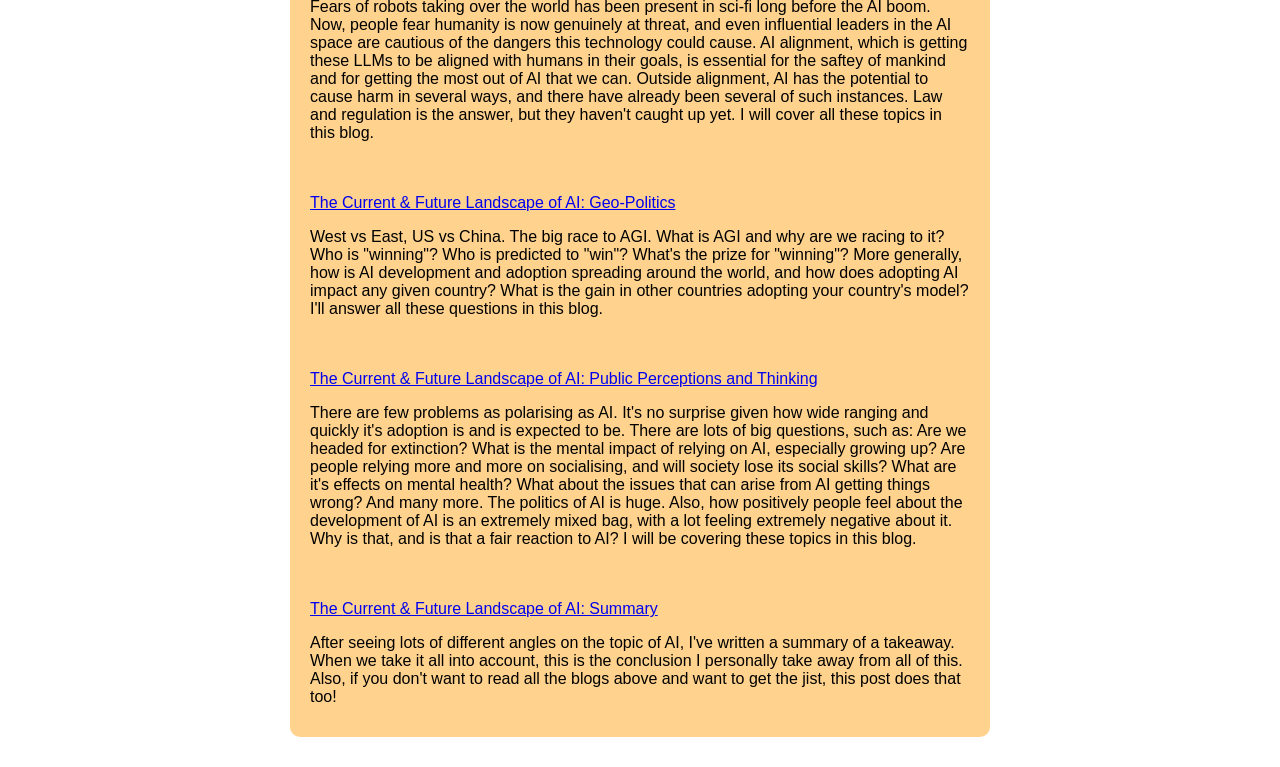
==== commit 7dcb44f5: "Changed billion to trillion (oops)" ====
--- a/blog/ai-blog/ai-blog-hub.html
+++ b/blog/ai-blog/ai-blog-hub.html
@@ -40,7 +40,7 @@
             <h2>Posts</h2>
 
             <b>17/04/26 - </b>
-            <a class="blog-title" href="nvidia-gpu-google-tpu.html">Does Google's TPU Put Nvida's $4.83 Billion Valuation in Danger?</a>
+            <a class="blog-title" href="nvidia-gpu-google-tpu.html">Does Google's TPU Put Nvida's $4.83 Trillion Valuation in Danger?</a>
 
             <p>
                 Nvidia is currently on top having the largest valuation of any company in the world at $4.83 billion dollars! However, a very large fraction of
